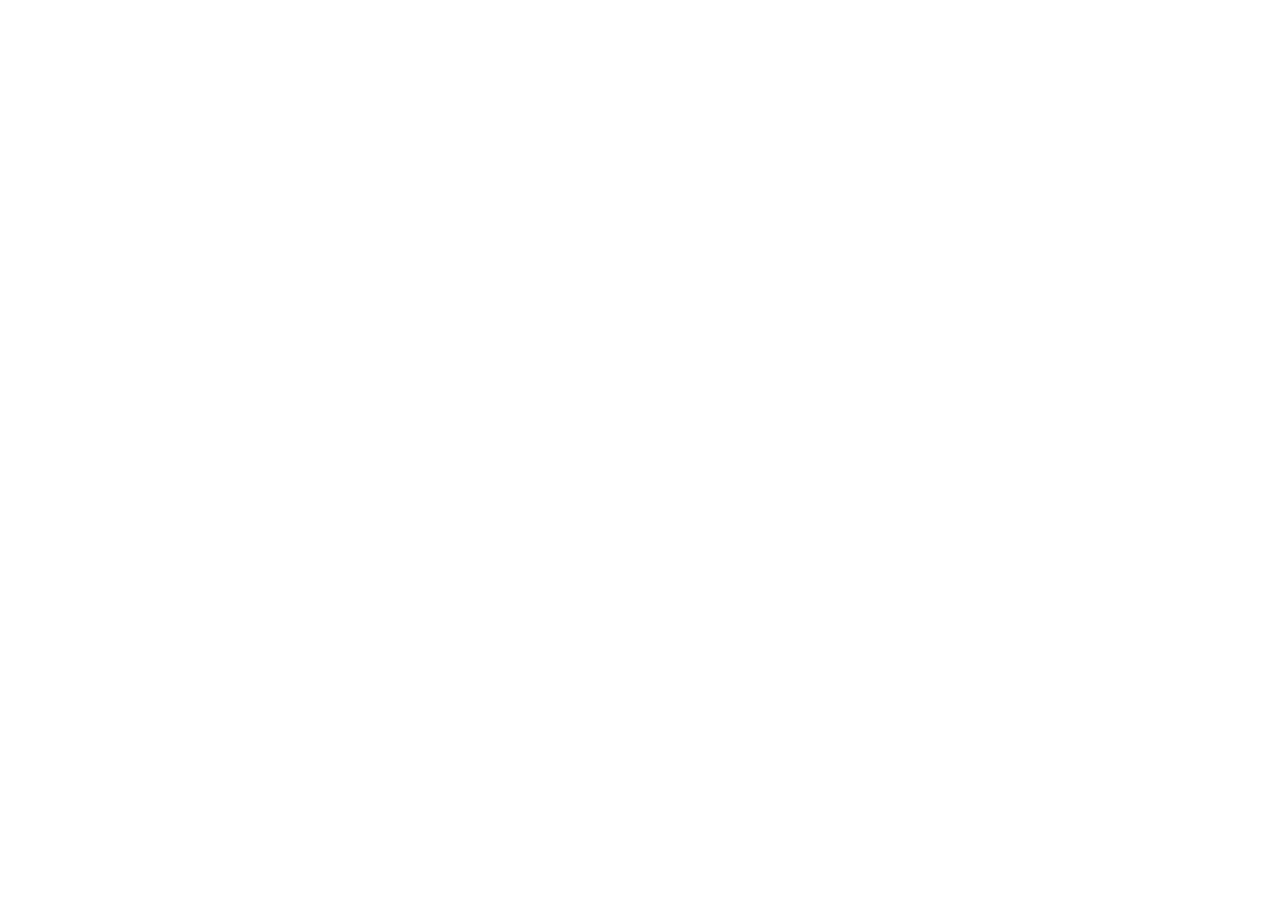
==== index.html @ 09e594ac "style: reset.cssの設定" ====
<!doctype html>
<html lang="ja">
    <head>
        <meta charset="UTF-8" />
        <meta name="viewport" content="width=device-width, initial-scale=1.0" />
        <title>Mission Mall</title>
        <link rel="stylesheet" href="css/ress.css" />
        <link rel="stylesheet" href="css/style.css" />
        <link rel="stylesheet" href="css/index.css" />
    </head>
    <body></body>
</html>
---- css/ress.css ----
/* resset.dev • v5.0.2 */

/* # =================================================================
   # Global selectors
   # ================================================================= */

html {
    box-sizing: border-box;
    -webkit-text-size-adjust: 100%; /* Prevent adjustments of font size after orientation changes in iOS */
    word-break: normal;
    -moz-tab-size: 4;
    tab-size: 4;
}

*,
::before,
::after {
    background-repeat: no-repeat; /* Set `background-repeat: no-repeat` to all elements and pseudo elements */
    box-sizing: inherit;
}

::before,
::after {
    text-decoration: inherit; /* Inherit text-decoration and vertical align to ::before and ::after pseudo elements */
    vertical-align: inherit;
}

* {
    padding: 0; /* Reset `padding` and `margin` of all elements */
    margin: 0;
}

/* # =================================================================
   # General elements
   # ================================================================= */

hr {
    overflow: visible; /* Show the overflow in Edge and IE */
    height: 0; /* Add the correct box sizing in Firefox */
    color: inherit; /* Correct border color in Firefox. */
}

details,
main {
    display: block; /* Render the `main` element consistently in IE. */
}

summary {
    display: list-item; /* Add the correct display in all browsers */
}

small {
    font-size: 80%; /* Set font-size to 80% in `small` elements */
}

[hidden] {
    display: none; /* Add the correct display in IE */
}

abbr[title] {
    border-bottom: none; /* Remove the bottom border in Chrome 57 */
    /* Add the correct text decoration in Chrome, Edge, IE, Opera, and Safari */
    text-decoration: underline;
    text-decoration: underline dotted;
}

a {
    background-color: transparent; /* Remove the gray background on active links in IE 10 */
}

a:active,
a:hover {
    outline-width: 0; /* Remove the outline when hovering in all browsers */
}

code,
kbd,
pre,
samp {
    font-family: monospace, monospace; /* Specify the font family of code elements */
}

pre {
    font-size: 1em; /* Correct the odd `em` font sizing in all browsers */
}

b,
strong {
    font-weight: bolder; /* Add the correct font weight in Chrome, Edge, and Safari */
}

/* https://gist.github.com/unruthless/413930 */
sub,
sup {
    font-size: 75%;
    line-height: 0;
    position: relative;
    vertical-align: baseline;
}

sub {
    bottom: -0.25em;
}

sup {
    top: -0.5em;
}

table {
    border-color: inherit; /* Correct border color in all Chrome, Edge, and Safari. */
    text-indent: 0; /* Remove text indentation in Chrome, Edge, and Safari */
}

iframe {
    border-style: none;
}

/* # =================================================================
   # Forms
   # ================================================================= */

input {
    border-radius: 0;
}

[type="number"]::-webkit-inner-spin-button,
[type="number"]::-webkit-outer-spin-button {
    height: auto; /* Correct the cursor style of increment and decrement buttons in Chrome */
}

[type="search"] {
    -webkit-appearance: textfield; /* Correct the odd appearance in Chrome and Safari */
    outline-offset: -2px; /* Correct the outline style in Safari */
}

[type="search"]::-webkit-search-decoration {
    -webkit-appearance: none; /* Remove the inner padding in Chrome and Safari on macOS */
}

textarea {
    overflow: auto; /* Internet Explorer 11+ */
    resize: vertical; /* Specify textarea resizability */
}

button,
input,
optgroup,
select,
textarea {
    font: inherit; /* Specify font inheritance of form elements */
}

optgroup {
    font-weight: bold; /* Restore the font weight unset by the previous rule */
}

button {
    overflow: visible; /* Address `overflow` set to `hidden` in IE 8/9/10/11 */
}

button,
select {
    text-transform: none; /* Firefox 40+, Internet Explorer 11- */
}

/* Apply cursor pointer to button elements */
button,
[type="button"],
[type="reset"],
[type="submit"],
[role="button"] {
    cursor: pointer;
}

/* Remove inner padding and border in Firefox 4+ */
button::-moz-focus-inner,
[type="button"]::-moz-focus-inner,
[type="reset"]::-moz-focus-inner,
[type="submit"]::-moz-focus-inner {
    border-style: none;
    padding: 0;
}

/* Replace focus style removed in the border reset above */
button:-moz-focusring,
[type="button"]::-moz-focus-inner,
[type="reset"]::-moz-focus-inner,
[type="submit"]::-moz-focus-inner {
    outline: 1px dotted ButtonText;
}

button,
html [type='button'], /* Prevent a WebKit bug where (2) destroys native `audio` and `video`controls in Android 4 */
[type='reset'],
[type='submit'] {
    -webkit-appearance: button; /* Correct the inability to style clickable types in iOS */
}

/* Remove the default button styling in all browsers */
button,
input,
select,
textarea {
    background-color: transparent;
    border-style: none;
}

a:focus,
button:focus,
input:focus,
select:focus,
textarea:focus {
    outline-width: 0;
}

/* Style select like a standard input */
select {
    -moz-appearance: none; /* Firefox 36+ */
    -webkit-appearance: none; /* Chrome 41+ */
}

select::-ms-expand {
    display: none; /* Internet Explorer 11+ */
}

select::-ms-value {
    color: currentColor; /* Internet Explorer 11+ */
}

legend {
    border: 0; /* Correct `color` not being inherited in IE 8/9/10/11 */
    color: inherit; /* Correct the color inheritance from `fieldset` elements in IE */
    display: table; /* Correct the text wrapping in Edge and IE */
    max-width: 100%; /* Correct the text wrapping in Edge and IE */
    white-space: normal; /* Correct the text wrapping in Edge and IE */
    max-width: 100%; /* Correct the text wrapping in Edge 18- and IE */
}

::-webkit-file-upload-button {
    /* Correct the inability to style clickable types in iOS and Safari */
    -webkit-appearance: button;
    color: inherit;
    font: inherit; /* Change font properties to `inherit` in Chrome and Safari */
}

/* Replace pointer cursor in disabled elements */
[disabled] {
    cursor: default;
}

/* # =================================================================
   # Specify media element style
   # ================================================================= */

img {
    border-style: none; /* Remove border when inside `a` element in IE 8/9/10 */
}

/* Add the correct vertical alignment in Chrome, Firefox, and Opera */
progress {
    vertical-align: baseline;
}

/* # =================================================================
   # Accessibility
   # ================================================================= */

/* Specify the progress cursor of updating elements */
[aria-busy="true"] {
    cursor: progress;
}

/* Specify the pointer cursor of trigger elements */
[aria-controls] {
    cursor: pointer;
}

/* Specify the unstyled cursor of disabled, not-editable, or otherwise inoperable elements */
[aria-disabled="true"] {
    cursor: default;
}
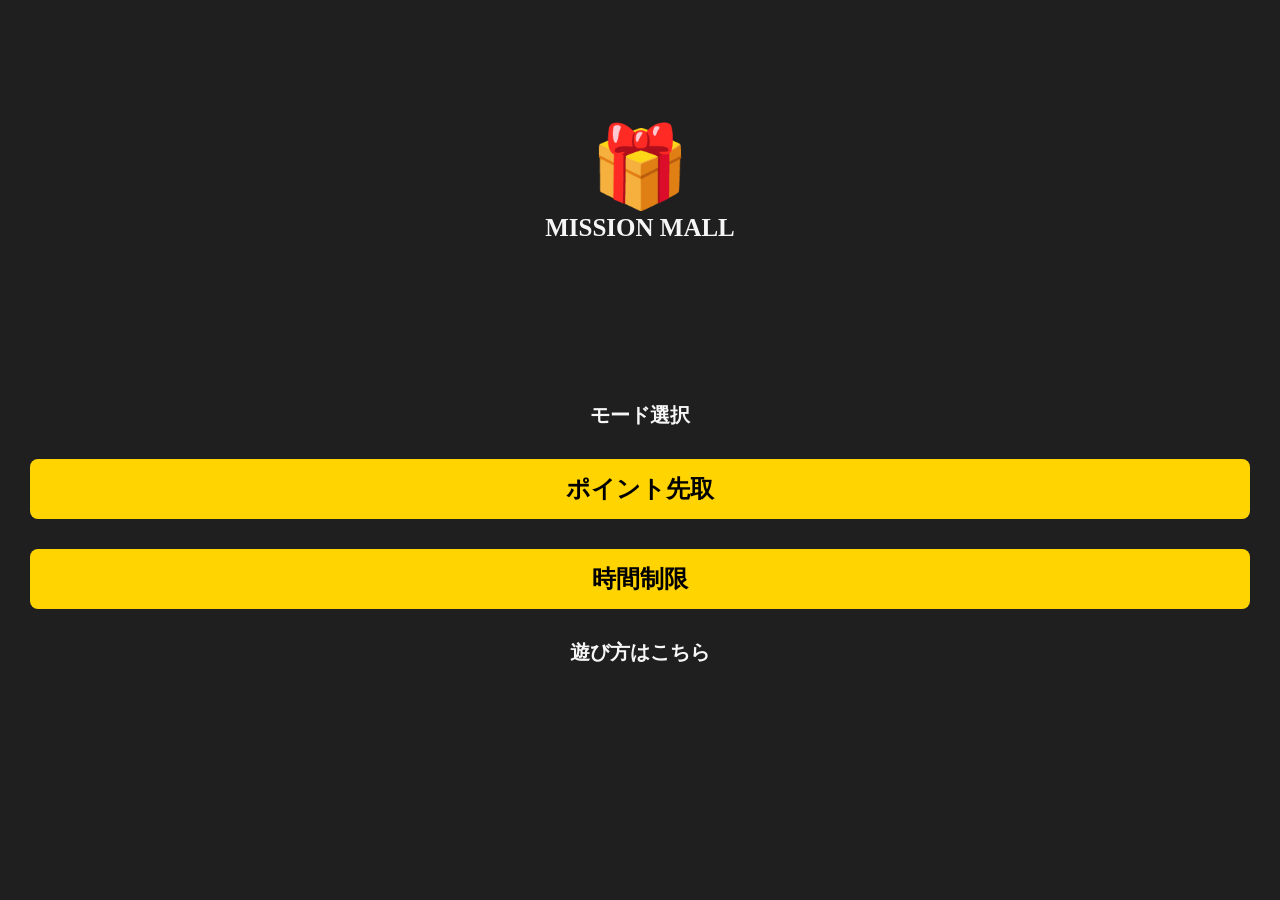
==== commit 00bb3da6: "Merge pull request #6 from ShunKUN1182/indexPage style: topページ完成" ====
--- a/index.html
+++ b/index.html
@@ -8,5 +8,22 @@
         <link rel="stylesheet" href="css/style.css" />
         <link rel="stylesheet" href="css/index.css" />
     </head>
-    <body></body>
+    <body>
+        <main>
+            <div class="logo_wrap">
+                <p>🎁</p>
+                <h1>MISSION MALL</h1>
+            </div>
+            <div class="mode_select">
+                <section>
+                    <h2>モード選択</h2>
+                </section>
+                <div class="btn_wrap">
+                    <a href="#" class="btn">ポイント先取</a>
+                    <a href="#" class="btn">時間制限</a>
+                    <a href="#">遊び方はこちら</a>
+                </div>
+            </div>
+        </main>
+    </body>
 </html>
--- a/css/style.css
+++ b/css/style.css
@@ -0,0 +1,20 @@
+:root {
+    --mainColor: #fff8e7;
+    --bgColor: #1f1f1f;
+    --textboxColor: #626262;
+    --whiteColor: #f6f6f6;
+    --goodColor: #2bff88;
+    --badColor: #ff4fa3;
+    --blockColor: #000;
+    --modeBtnColor: #ffd400;
+    --bgSuccessColor: rgba(31, 31, 31, 0.7);
+    --grayColor: #d9d9d9;
+}
+
+body {
+    background-color: var(--bgColor);
+}
+
+html {
+    font-size: 62.5%;
+}
--- a/css/index.css
+++ b/css/index.css
@@ -0,0 +1,53 @@
+.logo_wrap {
+    display: flex;
+    flex-direction: column;
+    justify-content: center;
+    margin-top: 120px;
+    p {
+        text-align: center;
+        font-size: 80px;
+    }
+    h1 {
+        text-align: center;
+        font-size: 25px;
+        color: var(--whiteColor);
+    }
+}
+
+.mode_select {
+    section {
+        margin-top: 160px;
+        h2 {
+            display: flex;
+            justify-content: center;
+            color: var(--whiteColor);
+            font-size: 2rem;
+        }
+    }
+    .btn_wrap {
+        .btn {
+            display: flex;
+            justify-content: center;
+            align-items: center;
+            height: 60px;
+            background-color: var(--modeBtnColor);
+            margin: 30px;
+            font-size: 2.4rem;
+            color: var(--blockColor);
+            border-radius: 8px;
+            transition: 0.3s;
+            &:hover {
+                background-color: var(--modeBtnColor);
+            }
+        }
+        a {
+            color: var(--whiteColor);
+            display: flex;
+            justify-content: center;
+            align-items: center;
+            text-decoration: none;
+            font-weight: bold;
+            font-size: 2rem;
+        }
+    }
+}
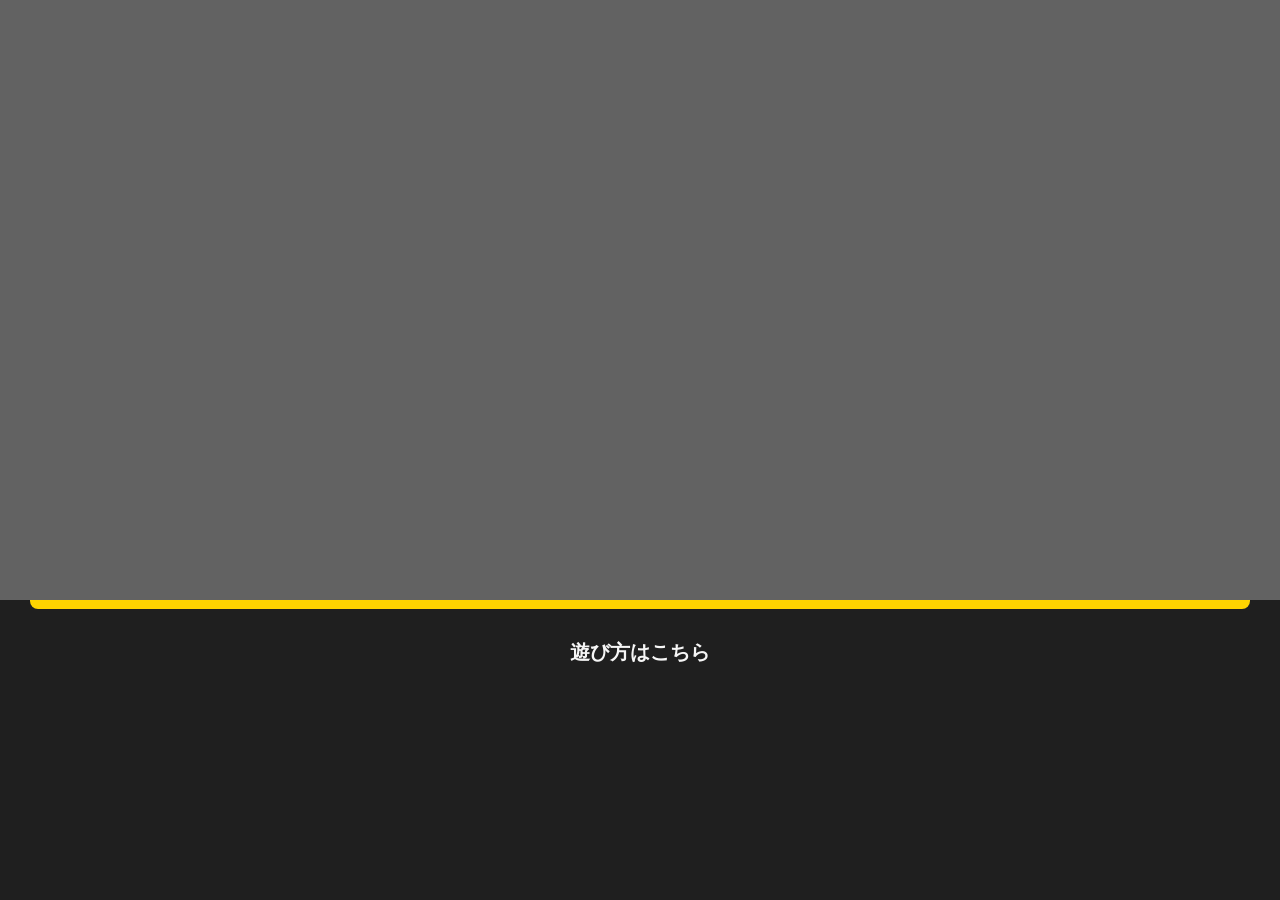
==== commit 92e9090b: "style: 途中で作業中断" ====
--- a/index.html
+++ b/index.html
@@ -7,6 +7,7 @@
         <link rel="stylesheet" href="css/ress.css" />
         <link rel="stylesheet" href="css/style.css" />
         <link rel="stylesheet" href="css/index.css" />
+        <script src="js/index.js" defer></script>
     </head>
     <body>
         <main>
@@ -19,9 +20,14 @@
                     <h2>モード選択</h2>
                 </section>
                 <div class="btn_wrap">
-                    <a href="#" class="btn">ポイント先取</a>
-                    <a href="#" class="btn">時間制限</a>
+                    <a href="mission.html" class="btn">ポイント先取</a>
+                    <a href="mission.html" class="btn">時間制限</a>
                     <a href="#">遊び方はこちら</a>
+                </div>
+            </div>
+            <div class="modal">
+                <div class="modal_bg">
+                    <p></p>
                 </div>
             </div>
         </main>
--- a/css/index.css
+++ b/css/index.css
@@ -37,7 +37,7 @@
             border-radius: 8px;
             transition: 0.3s;
             &:hover {
-                background-color: var(--modeBtnColor);
+                background-color: var(--whiteColor);
             }
         }
         a {
@@ -51,3 +51,16 @@
         }
     }
 }
+
+.modal {
+    position: fixed;
+    top: 0;
+    width: 100vw;
+    height: 100vh;
+    /* background: tomato; */
+    .modal_bg {
+        /* margin: auto; */
+        background-color: var(--textboxColor);
+        height: 600px;
+    }
+}
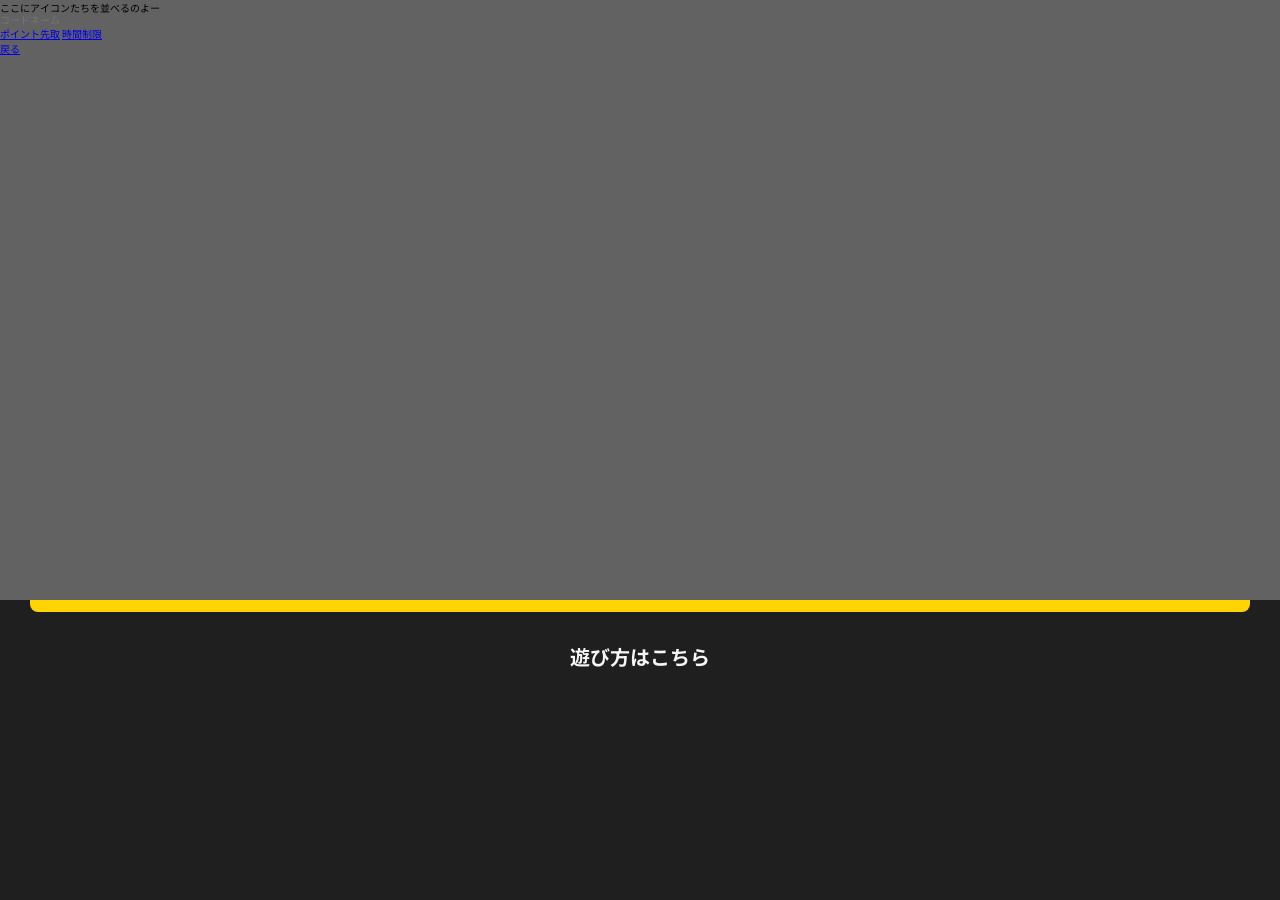
==== commit 5a2606f5: "Merge pull request #9 from ShunKUN1182/missionPage Mission page" ====
--- a/index.html
+++ b/index.html
@@ -4,6 +4,10 @@
         <meta charset="UTF-8" />
         <meta name="viewport" content="width=device-width, initial-scale=1.0" />
         <title>Mission Mall</title>
+        <link
+            href="https://fonts.googleapis.com/css2?family=Noto+Sans+JP:wght@600&family=Oswald:wght@329&family=Roboto:ital,wght@0,100..900;1,100..900&family=Sawarabi+Mincho&family=Yuji+Mai&display=swap"
+            rel="stylesheet"
+        />
         <link rel="stylesheet" href="css/ress.css" />
         <link rel="stylesheet" href="css/style.css" />
         <link rel="stylesheet" href="css/index.css" />
@@ -27,7 +31,15 @@
             </div>
             <div class="modal">
                 <div class="modal_bg">
-                    <p></p>
+                    <p>ここにアイコンたちを並べるのよー</p>
+                    <input type="text" placeholder="コードネーム" />
+                    <div class="btns">
+                        <a href="mission.html" class="btn">ポイント先取</a>
+                        <a href="mission.html" class="btn">時間制限</a>
+                    </div>
+                    <div class="back_btn">
+                        <a href="#" id="backBtn"> 戻る </a>
+                    </div>
                 </div>
             </div>
         </main>
--- a/css/style.css
+++ b/css/style.css
@@ -7,6 +7,7 @@
     --badColor: #ff4fa3;
     --blockColor: #000;
     --modeBtnColor: #ffd400;
+    --modeBtnHoverColor: #ffe87a;
     --bgSuccessColor: rgba(31, 31, 31, 0.7);
     --grayColor: #d9d9d9;
 }
@@ -17,4 +18,5 @@
 
 html {
     font-size: 62.5%;
+    font-family: "Roboto", "Noto Sans JP", sans-serif;
 }
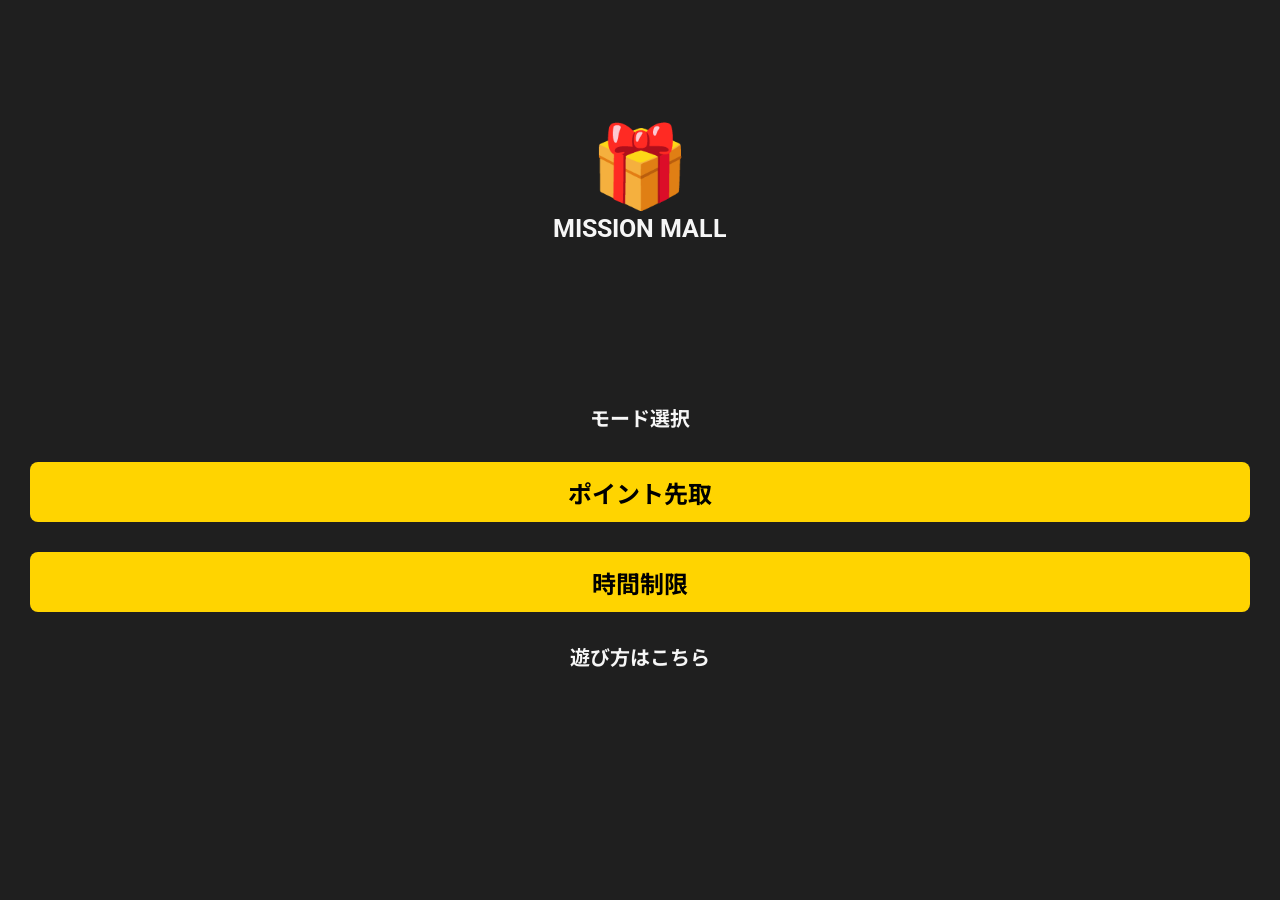
==== commit c658c8a6: "Merge pull request #20 from ShunKUN1182/indexPage add indexpage" ====
--- a/index.html
+++ b/index.html
@@ -31,11 +31,28 @@
             </div>
             <div class="modal">
                 <div class="modal_bg">
-                    <p>ここにアイコンたちを並べるのよー</p>
-                    <input type="text" placeholder="コードネーム" />
+                    <div class="grid_icons">
+                        <input type="radio" name="icon" id="icon1" checked />
+                        <label for="icon1">
+                            <img src="img/chara_icon1.png" alt="" />
+                        </label>
+                        <input type="radio" name="icon" id="icon2" />
+                        <label for="icon2">
+                            <img src="img/chara_icon2.png" alt="" />
+                        </label>
+                        <input type="radio" name="icon" id="icon3" />
+                        <label for="icon3">
+                            <img src="img/chara_icon3.png" alt="" />
+                        </label>
+                        <input type="radio" name="icon" id="icon4" />
+                        <label for="icon4">
+                            <img src="img/chara_icon4.png" alt="" />
+                        </label>
+                    </div>
+                    <input type="text" placeholder="コードネーム" id="codeName" />
                     <div class="btns">
-                        <a href="mission.html" class="btn">ポイント先取</a>
-                        <a href="mission.html" class="btn">時間制限</a>
+                        <a href="roomset.html" class="room_btn">ルーム作成</a>
+                        <a href="roomset.html" class="room_btn">ルーム参加</a>
                     </div>
                     <div class="back_btn">
                         <a href="#" id="backBtn"> 戻る </a>
--- a/css/index.css
+++ b/css/index.css
@@ -54,13 +54,89 @@
 
 .modal {
     position: fixed;
-    top: 0;
+    top: 14%;
     width: 100vw;
     height: 100vh;
-    /* background: tomato; */
+    background: rgba(0, 0, 0, 0.85);
+    display: none;
     .modal_bg {
-        /* margin: auto; */
+        margin: 0 auto;
         background-color: var(--textboxColor);
-        height: 600px;
+        width: 80%;
+        height: 70%;
+        display: flex;
+        flex-direction: column;
+        padding: 20px;
+        border-radius: 16px;
+        .grid_icons {
+            display: grid;
+            justify-content: center;
+            grid-template-columns: 100px 100px;
+            grid-template-rows: 100px 100px;
+            gap: 24px;
+        }
+        input {
+            background-color: var(--grayColor);
+            border-radius: 16px;
+            height: 40px;
+            margin: 35px 20px 0;
+            padding: 20px;
+            font-weight: bold;
+            font-size: 1.4rem;
+        }
+        input[type="radio"] {
+            display: none;
+        }
+        label {
+            width: 100px;
+            height: 100px;
+            border-radius: 100%;
+            opacity: 0.3;
+            img {
+                width: 100%;
+                height: 100%;
+                object-fit: cover;
+                object-position: center;
+            }
+        }
+        input[type="radio"]:checked + label {
+            border: 1px solid var(--blockColor);
+            border-radius: 100%;
+            opacity: 1;
+        }
+        .btns {
+            margin-top: 40px;
+            display: flex;
+            flex-direction: column;
+            gap: 40px;
+            a {
+                display: flex;
+                justify-content: center;
+                align-items: center;
+                height: 60px;
+                background-color: var(--modeBtnColor);
+                color: var(--blockColor);
+                font-size: 2.4rem;
+                border-radius: 8px;
+                text-decoration: none;
+                font-weight: bold;
+                font-size: 2rem;
+                transition: 0.3s;
+                &:hover {
+                    background-color: var(--whiteColor);
+                }
+            }
+        }
+        .back_btn {
+            margin-top: 60px;
+            a {
+                display: flex;
+                justify-content: center;
+                align-items: center;
+                color: var(--whiteColor);
+                font-size: 2.4rem;
+                font-weight: bold;
+            }
+        }
     }
 }
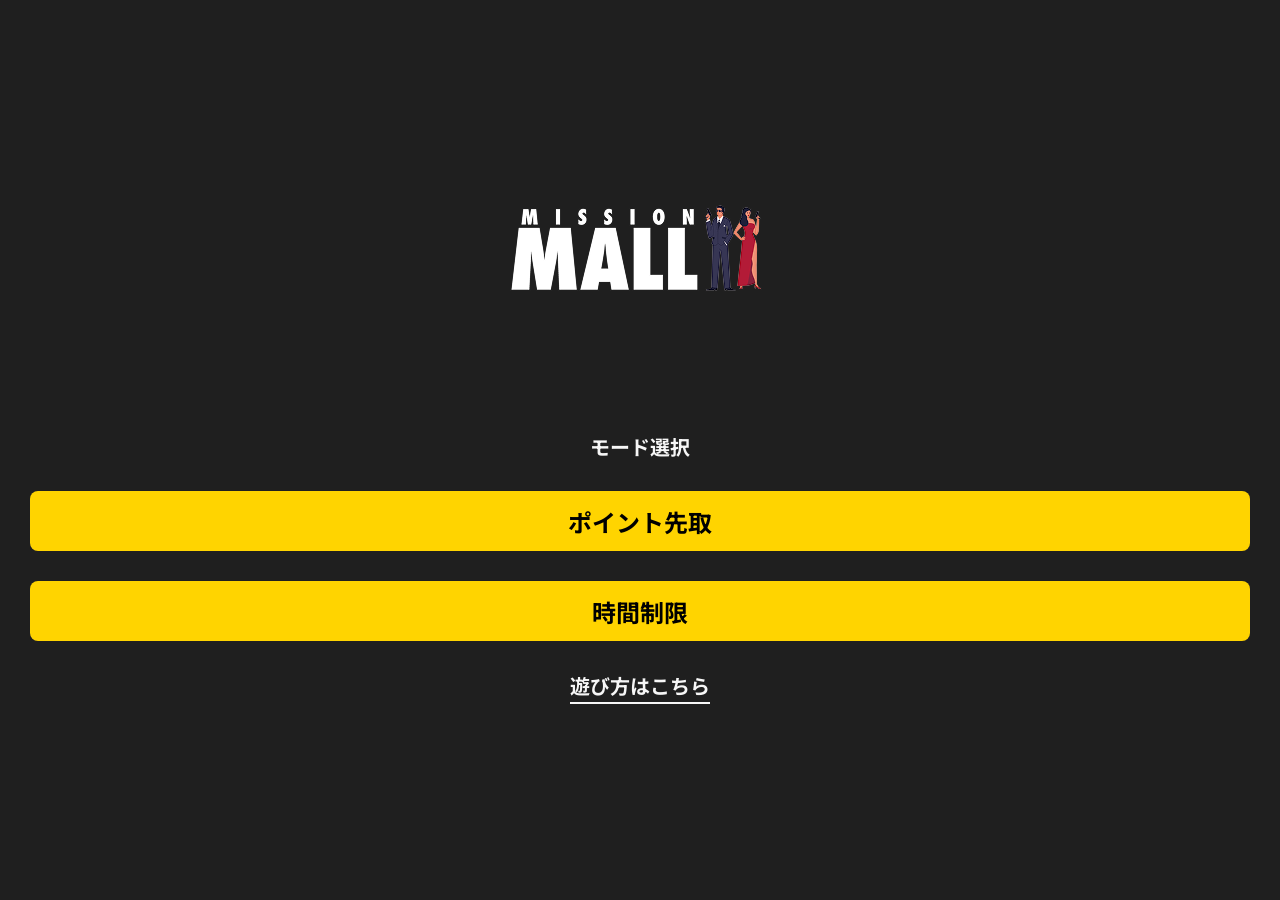
==== commit 9dff75ef: "style: resultページの礎を作成" ====
--- a/index.html
+++ b/index.html
@@ -16,8 +16,7 @@
     <body>
         <main>
             <div class="logo_wrap">
-                <p>🎁</p>
-                <h1>MISSION MALL</h1>
+                <h1><img src="img/logo.png" alt="" /></h1>
             </div>
             <div class="mode_select">
                 <section>
@@ -26,7 +25,7 @@
                 <div class="btn_wrap">
                     <a href="mission.html" class="btn">ポイント先取</a>
                     <a href="mission.html" class="btn">時間制限</a>
-                    <a href="#">遊び方はこちら</a>
+                    <a href="#" class="rule">遊び方はこちら</a>
                 </div>
             </div>
             <div class="modal">
--- a/css/index.css
+++ b/css/index.css
@@ -2,11 +2,7 @@
     display: flex;
     flex-direction: column;
     justify-content: center;
-    margin-top: 120px;
-    p {
-        text-align: center;
-        font-size: 80px;
-    }
+    margin-top: 180px;
     h1 {
         text-align: center;
         font-size: 25px;
@@ -16,7 +12,7 @@
 
 .mode_select {
     section {
-        margin-top: 160px;
+        margin-top: 100px;
         h2 {
             display: flex;
             justify-content: center;
@@ -48,6 +44,12 @@
             text-decoration: none;
             font-weight: bold;
             font-size: 2rem;
+        }
+        .rule {
+            border-bottom: 2px solid var(--whiteColor);
+            padding-bottom: 2px;
+            width: 7em;
+            margin: 0 auto;
         }
     }
 }
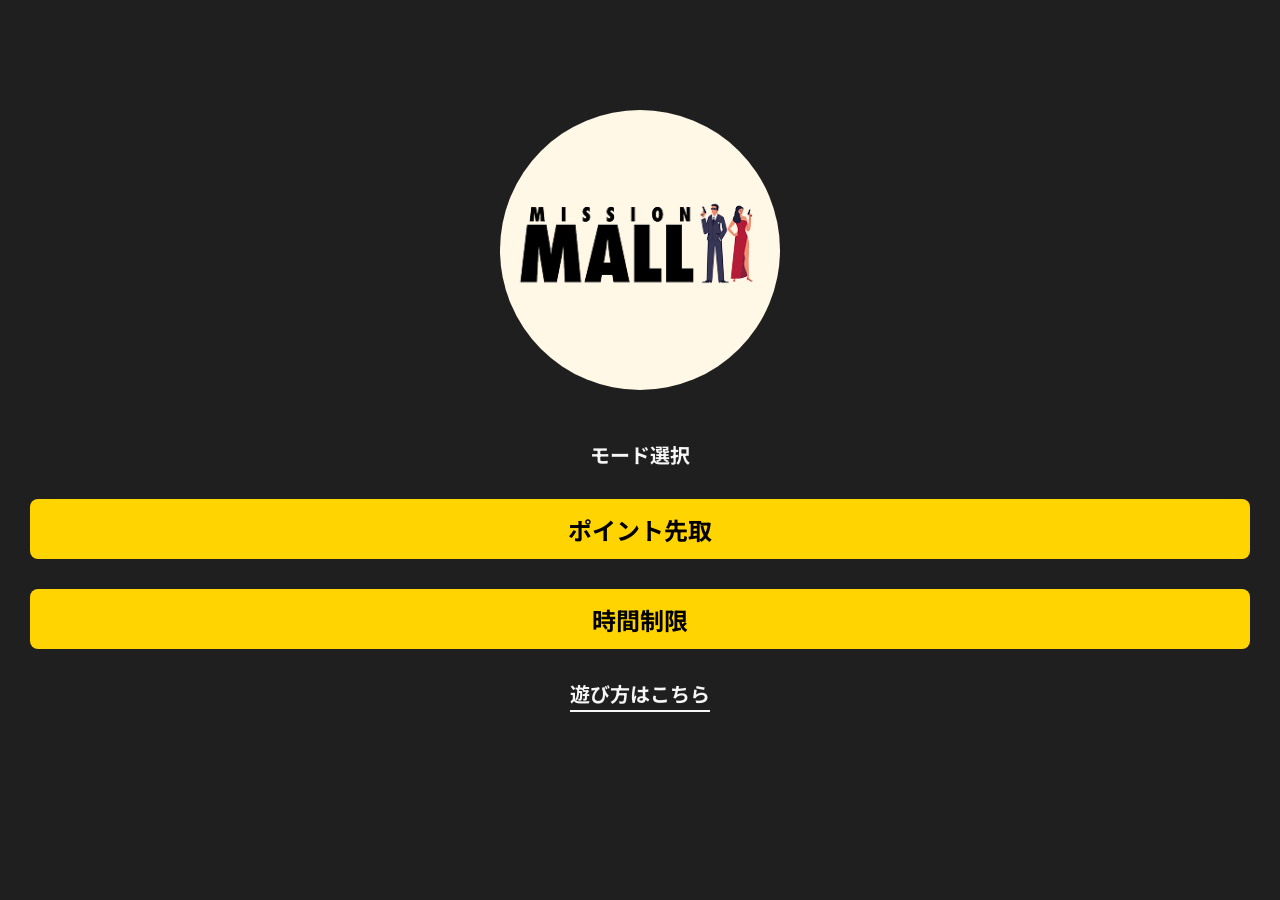
==== commit 29d47923: "style: logoチカチカ" ====
--- a/index.html
+++ b/index.html
@@ -16,7 +16,12 @@
     <body>
         <main>
             <div class="logo_wrap">
-                <h1><img src="img/logo.png" alt="" /></h1>
+                <h1 class="spotlight_wrap">
+                    <img src="img/logo.png" alt="" class="logo_white">
+                    <span class="spotlight"></span>
+                    <img src="img/logo_black.png" alt="" class="logo_black">
+                </h1>
+                </div>
             </div>
             <div class="mode_select">
                 <section>
--- a/css/index.css
+++ b/css/index.css
@@ -2,11 +2,84 @@
     display: flex;
     flex-direction: column;
     justify-content: center;
-    margin-top: 180px;
-    h1 {
-        text-align: center;
-        font-size: 25px;
+    margin-top: 160px;
+    .spotlight_wrap{
         color: var(--whiteColor);
+        position: relative;
+        width: 300px;
+        height: 140px;
+        margin: 20px auto;
+        .logo_white{
+            position: absolute;
+            top: 0;
+            left: 0;
+            width: 100%;
+            z-index: 1;
+        }
+        .spotlight{
+            position: absolute;
+            border-radius: 50%;
+            background-color: var(--mainColor);
+            width: 280px;
+            height: 280px;
+            top: 50%;
+            left: 50%;
+            transform: translate(-50% , -50%);
+            z-index: 2;
+            opacity: 0;
+        }
+        .logo_black{
+            position: absolute;
+            top: 0;
+            left: 0;
+            width: 100%;
+            z-index: 3;
+            opacity: 0;
+        }
+    }
+}
+
+.spotlight , .logo_black{
+    animation: spot 4s forwards;
+}
+
+@keyframes spot{
+    0%,25%{
+        opacity: 1;
+    }
+    20%{
+        opacity: 0;
+    }
+
+    30%,37%{
+        opacity: 1;
+    }
+    32%,40%{
+        opacity: 0;
+    }
+
+    50%,60%{
+        opacity: 1;
+    }
+    55%{
+        opacity: 0;
+    }
+
+    70%,74%{
+        opacity: 1;
+    }
+    72%,76%{
+        opacity: 0;
+    }
+
+    /* 70%{
+        opacity: 1;
+    }
+    75%{
+        opacity: 0;
+    } */
+    100%{
+        opacity: 1;
     }
 }
 
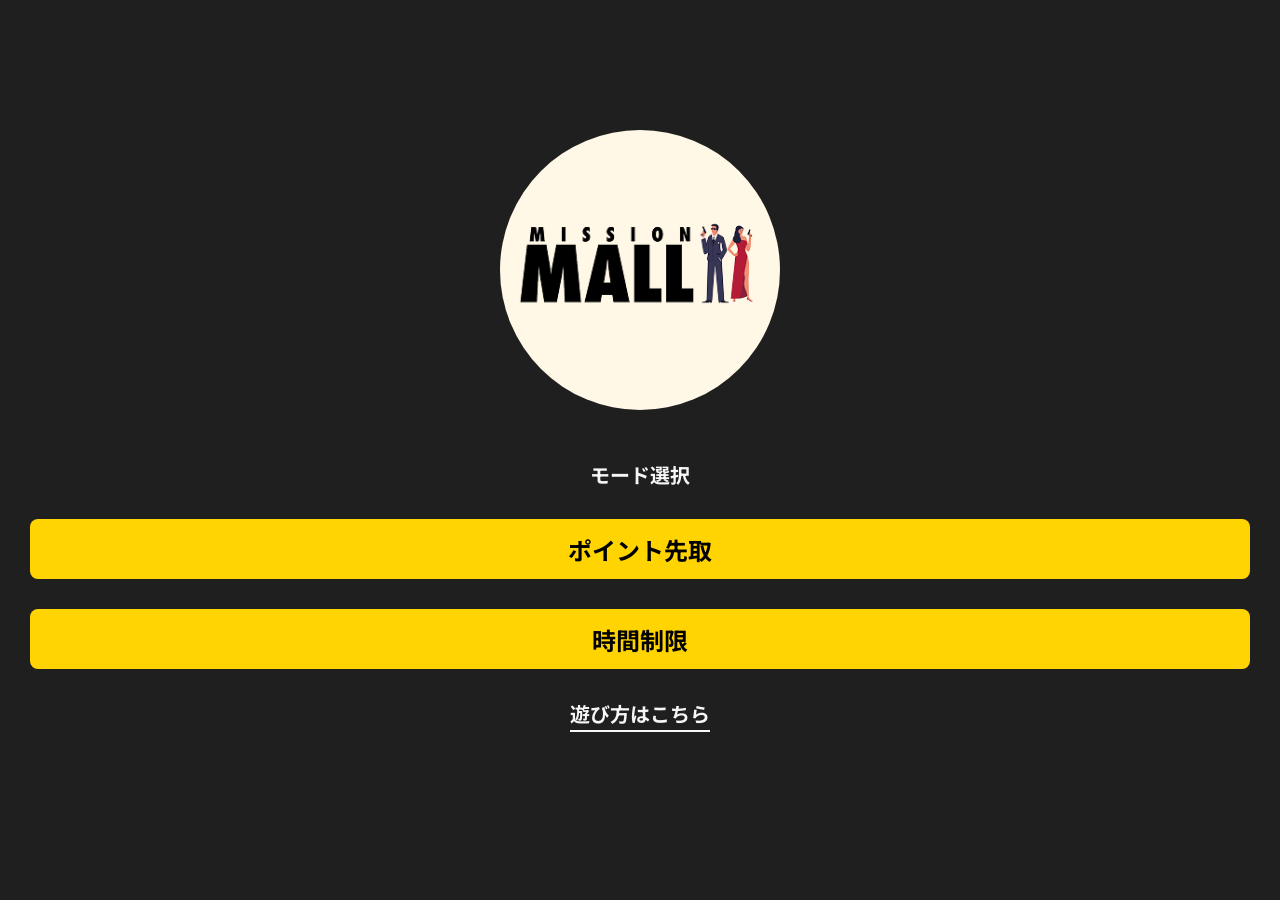
==== commit d5a50a68: "Merge pull request #28 from ShunKUN1182/resultPage style: ライトチカチカ" ====
--- a/index.html
+++ b/index.html
@@ -21,7 +21,6 @@
                     <span class="spotlight"></span>
                     <img src="img/logo_black.png" alt="" class="logo_black">
                 </h1>
-                </div>
             </div>
             <div class="mode_select">
                 <section>
--- a/css/index.css
+++ b/css/index.css
@@ -2,8 +2,11 @@
     display: flex;
     flex-direction: column;
     justify-content: center;
-    margin-top: 160px;
-    .spotlight_wrap{
+    margin-top: 180px;
+    
+}
+.spotlight_wrap{
+        margin-top: 160px;
         color: var(--whiteColor);
         position: relative;
         width: 300px;
@@ -27,7 +30,7 @@
             transform: translate(-50% , -50%);
             z-index: 2;
             opacity: 0;
-        }
+            }
         .logo_black{
             position: absolute;
             top: 0;
@@ -37,9 +40,9 @@
             opacity: 0;
         }
     }
-}
-
-.spotlight , .logo_black{
+
+.spotlight_wrap .spotlight,
+.spotlight_wrap .logo_black{
     animation: spot 4s forwards;
 }
 
@@ -72,12 +75,6 @@
         opacity: 0;
     }
 
-    /* 70%{
-        opacity: 1;
-    }
-    75%{
-        opacity: 0;
-    } */
     100%{
         opacity: 1;
     }
